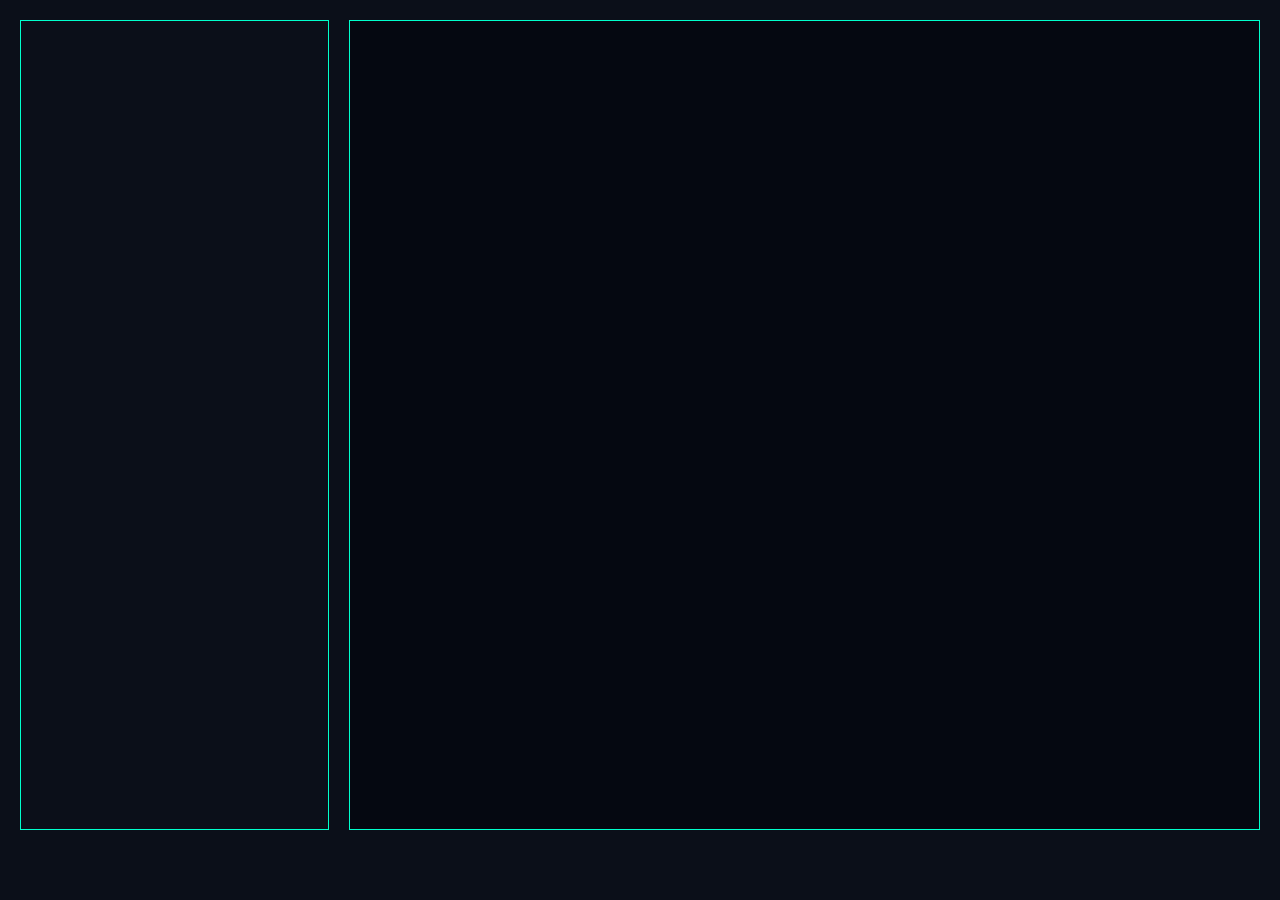
==== credentials.html @ 505e22a5 "Phase 2 Complete: Unified SecOps Command Console & Live SQL/Graph Telemetry" ====
<!DOCTYPE html>
<html lang="en">

<head>
  <meta charset="UTF-8">
  <title>Vertex Systems - Credential Decrypter</title>
  <style>
    body {
      background-color: #0b0f19;
      color: #00ffcc;
      font-family: monospace;
      margin: 0;
      padding: 20px;
      box-sizing: border-box;
    }

    .container {
      display: flex;
      gap: 20px;
      height: 90vh;
    }

    /* Left Panel: Scrollable List */
    .credentials-panel {
      flex: 1;
      max-width: 320px;
      overflow-y: auto;
      border: 1px solid #00ffcc;
      padding: 10px;
    }

    .credential-card {
      background: #161f30;
      border: 1px solid #00a8ff;
      padding: 12px;
      margin-bottom: 10px;
      cursor: pointer;
      border-radius: 4px;
    }

    .credential-card:hover {
      border-color: #00ffcc;
      background: #1e2d42;
    }

    .credential-card.active {
      border-color: #00ffcc !important;
      background-color: #1e2d42 !important;
      box-shadow: 0 0 10px rgba(0, 255, 204, 0.4);
    }

    /* Right Panel: Viewport Container Styling */
    .viewport-panel {
      flex: 3;
      border: 1px solid #00ffcc;
      display: flex;
      justify-content: center;
      align-items: center;
      background: #050811;
      height: 100%;
      padding: 24px !important;
      box-sizing: border-box !important;
    }

    /* Force the PDF frame down from the top edge using calc() */
    .viewport-panel iframe,
    .viewport-panel embed,
    .viewport-panel object {
      width: calc(100% - 40px) !important;
      height: calc(100% - 40px) !important;
      margin-top: 20px !important;
      margin-bottom: 20px !important;
      border: none !important;
      border-radius: 6px !important;
      box-shadow: 0 4px 15px rgba(0, 0, 0, 0.5) !important;
    }

    /* Card Layout with Thumbnail */
    .credential-card {
      display: flex;
      align-items: center;
      gap: 12px;
      background: #161f30;
      border: 1px solid #00a8ff;
      padding: 10px;
      margin-bottom: 10px;
      cursor: pointer;
      border-radius: 4px;
      transition: all 0.2s ease-in-out;
    }

    .credential-card:hover {
      border-color: #00ffcc;
      background: #1e2d42;
    }

    /* Selected Active Card Glow */
    .credential-card.active {
      border-color: #00ffcc !important;
      background-color: #1e2d42 !important;
      box-shadow: 0 0 12px rgba(0, 255, 204, 0.5);
    }

    /* Thumbnail Styling */
    .card-thumb {
      width: 50px;
      height: 50px;
      object-fit: cover;
      border-radius: 3px;
      border: 1px solid #00a8ff;
      flex-shrink: 0;
      background: #050811;
    }

    .credential-card.active .card-thumb {
      border-color: #00ffcc;
      box-shadow: 0 0 6px #00ffcc;
    }

    .card-info h4 {
      margin: 0 0 4px 0;
      font-size: 0.9em;
      color: #00ffcc;
    }

    .card-info p {
      margin: 2px 0;
      font-size: 0.75em;
      color: #a0aec0;
    }
  </style>

  <link rel="icon" href="data:,">

</head>

<body>

  <div class="container">
    <!-- Left Panel: Card Stream -->
    <div id="credentials-list" class="credentials-panel"></div>

    <!-- Right Panel: Viewport -->
    <div id="decrypter-viewport" class="viewport-panel">
    </div>
  </div>

  <script src="app.js"></script>
</body>

</html>
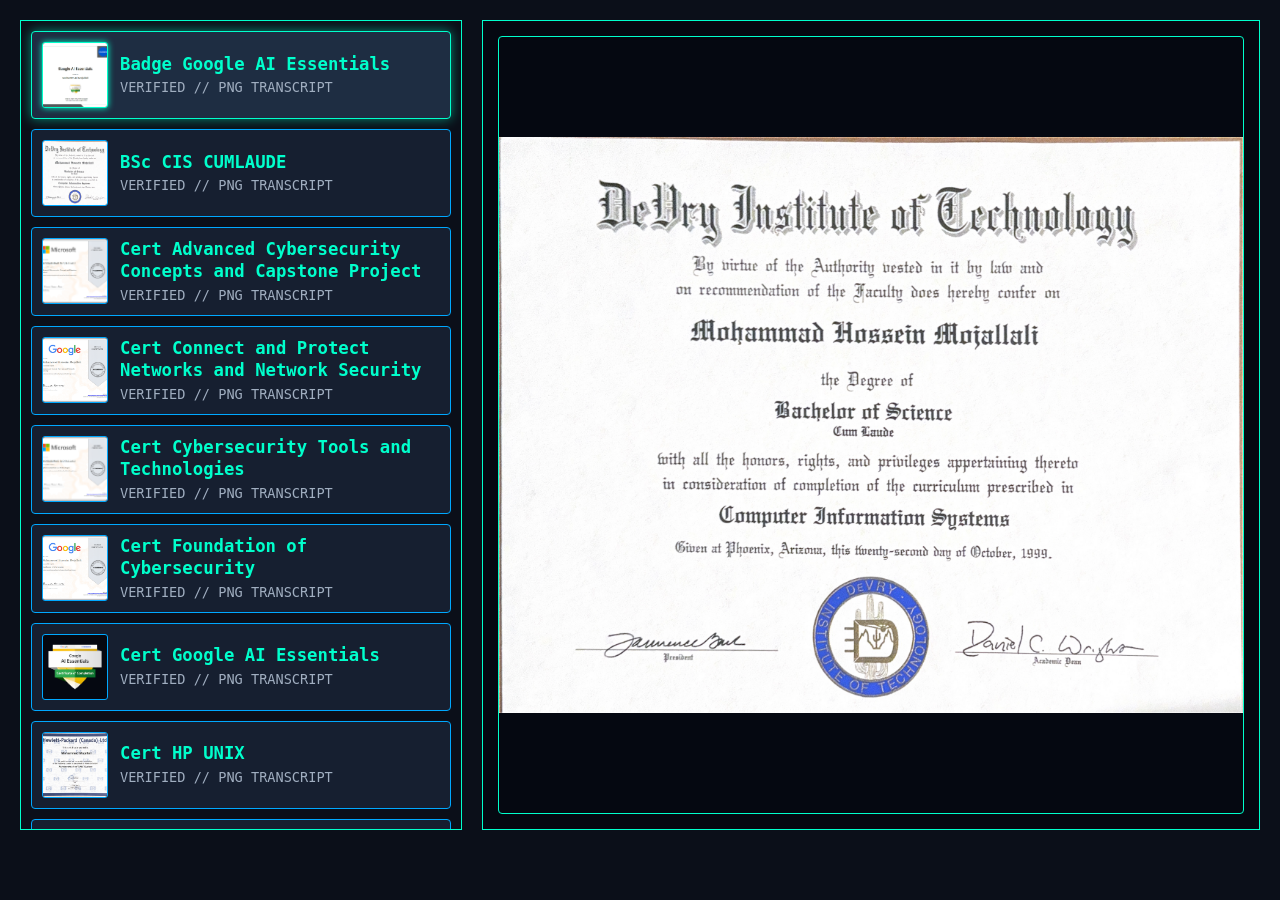
==== commit fbff38dc: "Phase 3A: Harden SOC routes, dynamic credentials API, and Waitress startup" ====
--- a/credentials.html
+++ b/credentials.html
@@ -132,6 +132,14 @@
 
   <link rel="icon" href="data:,">
 
+<style>
+.credentials-panel { flex: 0 0 420px !important; max-width: 420px !important; width: 420px !important; }
+.card-thumb { width: 64px !important; height: 64px !important; }
+.card-info h4 { font-size: 1.08rem !important; line-height: 1.3 !important; }
+.card-info p { font-size: 0.85rem !important; }
+.viewport-panel { flex: 1 1 auto !important; display: flex !important; justify-content: center !important; align-items: center !important; overflow: hidden !important; padding: 16px !important; }
+#active-doc-display { width: 100% !important; height: 100% !important; max-width: 100% !important; max-height: 92vh !important; object-fit: contain !important; }
+</style>
 </head>
 
 <body>
@@ -141,11 +149,28 @@
     <div id="credentials-list" class="credentials-panel"></div>
 
     <!-- Right Panel: Viewport -->
-    <div id="decrypter-viewport" class="viewport-panel">
-    </div>
+    <div id="decrypter-viewport" class="viewport-panel"><img id="active-doc-display" src="./Credentials/BSc_CIS_CUMLAUDE.png" style="width:100%;height:100%;max-width:100%;max-height:92vh;object-fit:contain;border:1px solid #00ffcc;border-radius:4px;" /></div>
   </div>
 
-  <script src="app.js"></script>
+  <script>
+const files = ["Badge_Google AI Essentials.png", "BSc_CIS_CUMLAUDE.png", "Cert_Advanced Cybersecurity Concepts and Capstone Project.png", "Cert_Connect and Protect_Networks and Network Security.png", "Cert_Cybersecurity Tools and Technologies.png", "Cert_Foundation of Cybersecurity.png", "Cert_Google AI Essentials.png", "Cert_HP_UNIX.png", "Cert_IORS_SysProg.png", "Cert_Mngmentt Data Processing_Project.png", "Cert_Play it Safe_Manage Security Risks.png", "Cert_PRO-IV_SuperLayer.png", "Cert_UoC_Windows Server Management Security.png", "Diploma_Computer Information Systems.png", "Diploma_HND_Computer Studies.png", "PolyGraduateDip_ComputerStudies.png", "Prof-Cert_Google Cybersecurity.png"];
+const list = document.getElementById('credentials-list');
+const viewer = document.getElementById('active-doc-display');
+files.forEach((f, idx) => {
+  const card = document.createElement('div');
+  card.className = 'credential-card' + (idx === 0 ? ' active' : '');
+  card.innerHTML = '<img class="card-thumb" src="./Credentials/' + encodeURIComponent(f) + '" /><div class="card-info"><h4>' + f.replace('.png','').replace(/_/g,' ') + '</h4><p>VERIFIED // PNG TRANSCRIPT</p></div>';
+  card.onclick = () => {
+    document.querySelectorAll('.credential-card').forEach(c => c.classList.remove('active'));
+    card.classList.add('active');
+    viewer.src = './Credentials/' + encodeURIComponent(f);
+  };
+  list.appendChild(card);
+});
+</script>
 </body>
 
-</html>+</html>
+
+
+
